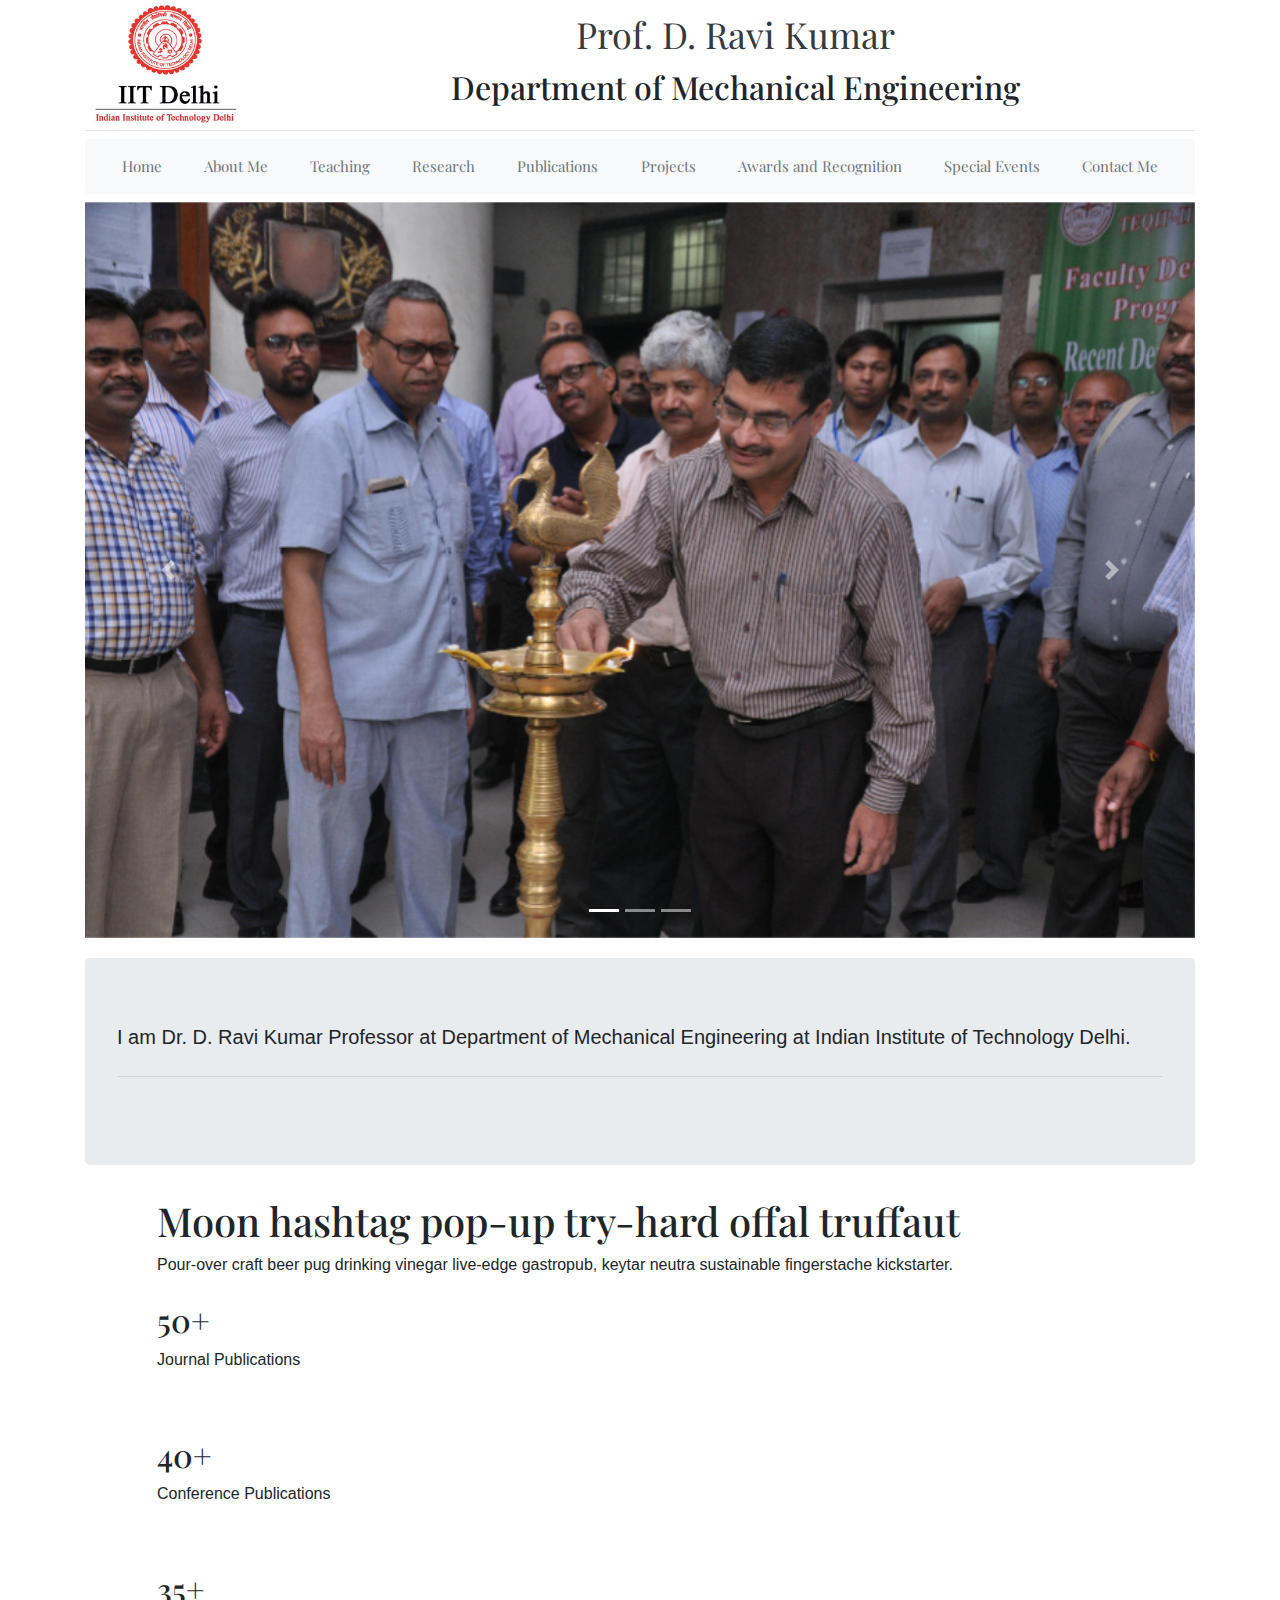
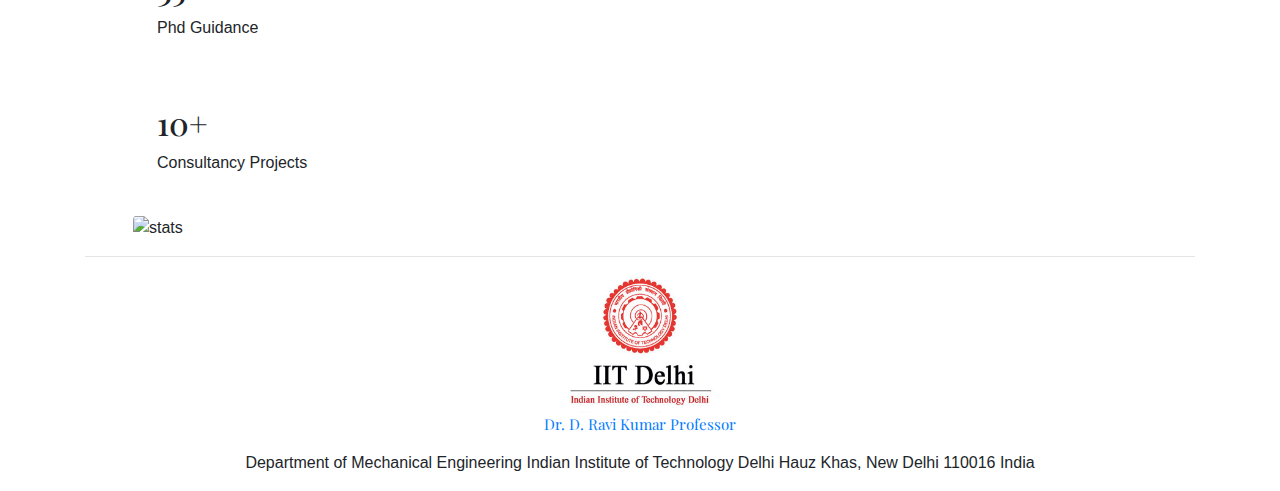
==== index.html @ 362a5234 "Update index.html" ====
<!doctype html>
<html lang="en">

<head>
    <!-- Required meta tags -->
    <meta charset="utf-8">
    <meta name="viewport" content="width=device-width, initial-scale=1, shrink-to-fit=no">

    <!-- Bootstrap CSS -->
    <link rel="stylesheet" href="https://stackpath.bootstrapcdn.com/bootstrap/4.5.2/css/bootstrap.min.css"
        integrity="sha384-JcKb8q3iqJ61gNV9KGb8thSsNjpSL0n8PARn9HuZOnIxN0hoP+VmmDGMN5t9UJ0Z" crossorigin="anonymous">

    <style>
        @media (min-width: 40em) {          
            .featurette-heading {
              font-size: 50px;
            }
          }
          
          @media (min-width: 62em) {
            .featurette-heading {
              margin-top: 7rem;
            }
          }
    </style>
    <!-- Custom styles for this template -->
    <link href="https://fonts.googleapis.com/css?family=Playfair+Display:700,900" rel="stylesheet">
    <!-- Custom styles for this template -->
    <link href="style.css" rel="stylesheet">
    <link href="https://unpkg.com/tailwindcss@^1.0/dist/tailwind.min.css" rel="stylesheet">
</head>

<body>
    <div class="container">
        <!-- Header -->
        <header class="blog-header">
            <div class="row flex-nowrap justify-content-between align-items-center">
                <div class="col-6 col-md-2">
                    <a href=""><img src="images/indian-institute-of-technology-delhi.png" href=""
                            class="img-fluid w-60 h-80"></a>
                </div>
                <div class="col-6 col-md-10 text-center">
                    <a class="blog-header-logo text-dark" href="/iitdravi.github.io/">Prof. D. Ravi Kumar</a><br><br>
                    <h2>Department of Mechanical Engineering</h2>
                </div>
            </div>
        </header>
        <!-- Nav Bar -->
        <nav class="navbar navbar-expand-lg navbar-light bg-light rounded mb-2 mt-2">
            <button class="navbar-toggler collapsed" type="button" data-toggle="collapse"
                data-target="#navbarsExample10" aria-controls="navbarsExample10" aria-expanded="false"
                aria-label="Toggle navigation">
                <span class="navbar-toggler-icon"></span>
            </button>
            <div class="navbar-collapse collapse " id="navbarsExample10">
                <ul class="navbar-nav nav-fill w-100">
                    <li class="nav-item active ">
                        <a class="nav-link  text-muted " href="/iitdravi.github.io/">Home</a>
                    </li>
                    <li class="nav-item active ">
                        <a class="nav-link text-muted" href="/iitdravi.github.io/about.html">About Me</a>
                    </li>
                    <li class="nav-item active">
                        <a class="nav-link text-muted" href="#">Teaching</a>
                    </li>
                    <li class="nav-item active ">
                        <a class="nav-link text-muted" href="#">Research</a>
                    </li>
                    <li class="nav-item active">
                        <a class="nav-link text-muted" href="#">Publications</a>
                    </li>
                    <li class="nav-item active">
                        <a class="nav-link text-muted" href="#">Projects</a>
                    </li>
                    <li class="nav-item active">
                        <a class="nav-link text-muted" href="#">Awards and Recognition</a>
                    </li>
                    <li class="nav-item active">
                        <a class="nav-link text-muted" href="#">Special Events</a>
                    </li>
                    <li class="nav-item active">
                        <a class="nav-link text-muted" href="#">Contact Me</a>
                    </li>
                </ul>
            </div>
        </nav>
        <!-- Corousel -->
        <div id="carouselExampleIndicators" class="carousel slide carousel-fade" data-ride="carousel">
            <ol class="carousel-indicators">
                <li data-target="#carouselExampleIndicators" data-slide-to="0" class="active"></li>
                <li data-target="#carouselExampleIndicators" data-slide-to="1"></li>
                <li data-target="#carouselExampleIndicators" data-slide-to="2"></li>
            </ol>
            <div class="carousel-inner">
                <div class="carousel-item active">
                    <img class="d-block w-100 h-80" src="images/SE-2.JPG" alt="First slide">
                </div>
                <div class="carousel-item">
                    <img class="d-block w-100 h-80" src="images/SE-6.jpg" alt="Second slide">
                </div>
                <div class="carousel-item">
                    <img class="d-block w-100 h-80" src="images/SE-17.JPG" alt="Third slide">
                </div>
            </div>
            <a class="carousel-control-prev" href="#carouselExampleIndicators" role="button" data-slide="prev">
                <span class="carousel-control-prev-icon" aria-hidden="true"></span>
                <span class="sr-only">Previous</span>
            </a>
            <a class="carousel-control-next" href="#carouselExampleIndicators" role="button" data-slide="next">
                <span class="carousel-control-next-icon" aria-hidden="true"></span>
                <span class="sr-only">Next</span>
            </a>
        </div>
        <!-- Jumbo -->
        <div class="jumbotron" style="margin-top: 20px;">
            <p class="lead">I am Dr. D. Ravi Kumar Professor at Department of Mechanical Engineering at Indian Institute
                of Technology Delhi.</p>
            <hr class="my-4">
        </div>
        <!-- Stats -->
        <section class="text-gray-700 body-font">
            <div class="container px-5 py-18 mx-auto flex flex-wrap">
                <div class="flex flex-wrap -mx-4 mt-auto mb-auto lg:w-1/2 sm:w-2/3  sm:pr-10">
                    <div class="w-full sm:p-4 px-4 mb-6">
                        <h1 class="title-font font-medium text-xl mb-2 text-gray-900">Moon hashtag pop-up try-hard offal
                            truffaut</h1>
                        <div class="leading-relaxed">Pour-over craft beer pug drinking vinegar live-edge gastropub,
                            keytar neutra sustainable fingerstache kickstarter.</div>
                    </div>
                    <div class="p-4 sm:w-1/2 lg:w-1/4 w-1/2">
                        <h2 class="title-font font-medium text-3xl text-gray-900">50+</h2>
                        <p class="leading-relaxed">Journal Publications</p>
                    </div>
                    <div class="p-4 sm:w-1/2 lg:w-1/4 w-1/2">
                        <h2 class="title-font font-medium text-3xl text-gray-900">40+</h2>
                        <p class="leading-relaxed">Conference Publications</p>
                    </div>
                    <div class="p-4 sm:w-1/2 lg:w-1/4 w-1/2">
                        <h2 class="title-font font-medium text-3xl text-gray-900">35+</h2>
                        <p class="leading-relaxed">Phd Guidance</p>
                    </div>
                    <div class="p-4 sm:w-1/2 lg:w-1/4 w-1/2">
                        <h2 class="title-font font-medium text-3xl text-gray-900">10+</h2>
                        <p class="leading-relaxed">Consultancy Projects</p>
                    </div>
                </div>
                <div class="lg:w-1/2 sm:w-1/3 w-full rounded-lg overflow-hidden mt-6 sm:mt-0">
                    <img class="object-cover object-center w-full h-full" src="images/Homepage-1.JPG" alt="stats">
                </div>
            </div>
        </section>
        <hr class="mt-20">
        <!-- Corousel -->
            <div class="text-center">
                <div >
                    <img src="images/indian-institute-of-technology-delhi.png" href="/iitdravi.github.io/" style=" margin-left: auto;
                    margin-right: auto;
                    display: block;
                    width: 160px;height:140px" 
                    class="img-fluid">
                    <a href="/iitdravi.github.io/">
                        <p>Dr. D. Ravi Kumar Professor</p>
                    </a>
                    <p>
                        Department of Mechanical Engineering
                        Indian Institute of Technology Delhi
                        Hauz Khas, New Delhi 110016
                        India</p>
                </div>
            </div>
    </div>
    <!-- Optional JavaScript -->
    <!-- jQuery first, then Popper.js, then Bootstrap JS -->
    <script src="https://code.jquery.com/jquery-3.5.1.slim.min.js"
        integrity="sha384-DfXdz2htPH0lsSSs5nCTpuj/zy4C+OGpamoFVy38MVBnE+IbbVYUew+OrCXaRkfj"
        crossorigin="anonymous"></script>
    <script src="https://cdn.jsdelivr.net/npm/popper.js@1.16.1/dist/umd/popper.min.js"
        integrity="sha384-9/reFTGAW83EW2RDu2S0VKaIzap3H66lZH81PoYlFhbGU+6BZp6G7niu735Sk7lN"
        crossorigin="anonymous"></script>
    <script src="https://stackpath.bootstrapcdn.com/bootstrap/4.5.2/js/bootstrap.min.js"
        integrity="sha384-B4gt1jrGC7Jh4AgTPSdUtOBvfO8shuf57BaghqFfPlYxofvL8/KUEfYiJOMMV+rV"
        crossorigin="anonymous"></script>
</body>

</html>
---- style.css ----
/* stylelint-disable selector-list-comma-newline-after */

.blog-header {
    line-height: 1;
    border-bottom: 1px solid #e5e5e5;
  }
  
  .blog-header-logo {
    font-family: "Playfair Display", Georgia, "Times New Roman", serif;
    font-size: 2.25rem;
  }
  
  .blog-header-logo:hover {
    text-decoration: none;
  }
  
  h1, h2, h3, h4, h5, h6 ,a{
    font-family: "Playfair Display", Georgia, "Times New Roman", serif;
  }
  
  @media (min-width: 768px) {
    .display-4 {
      font-size: 3rem;
    }
  }
  a
  {
      font-size: 15px;
  }

/* Featurettes
------------------------- */

.featurette-divider {
    margin: 5rem 0; /* Space out the Bootstrap <hr> more */
  }
  
  /* Thin out the marketing headings */
  .featurette-heading {
    font-weight: 300;
    line-height: 1;
    letter-spacing: -.05rem;
  }

/* MARKETING CONTENT
-------------------------------------------------- */

/* Center align the text within the three columns below the carousel */
.marketing .col-lg-4 {
    margin-bottom: 1.5rem;
    text-align: center;
  }
  .marketing h2 {
    font-weight: 400;
  }
  .marketing .col-lg-4 p {
    margin-right: .75rem;
    margin-left: .75rem;
  }
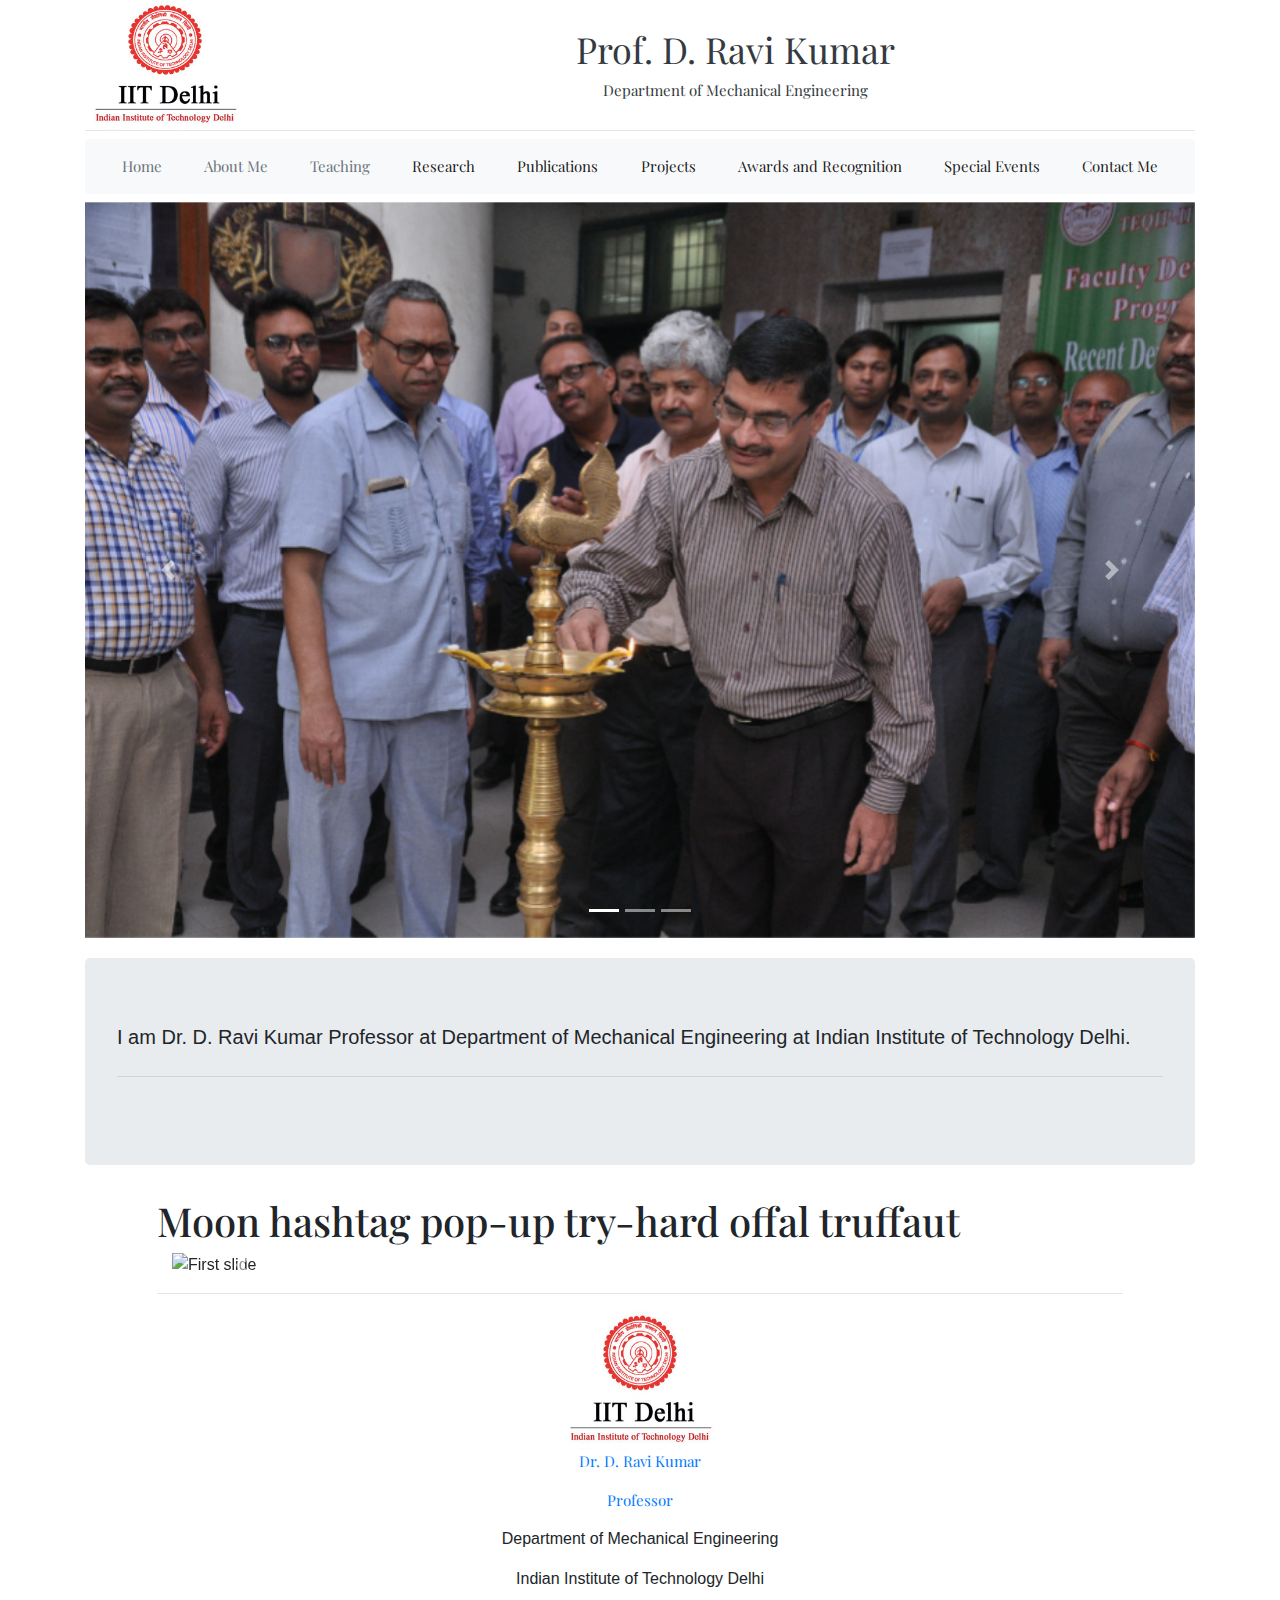
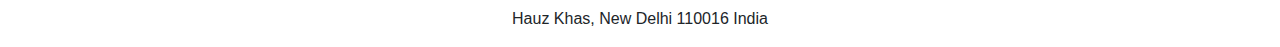
==== commit 44888e78: "New Index.html" ====
--- a/index.html
+++ b/index.html
@@ -40,8 +40,8 @@
                             class="img-fluid w-60 h-80"></a>
                 </div>
                 <div class="col-6 col-md-10 text-center">
-                    <a class="blog-header-logo text-dark" href="/iitdravi.github.io/">Prof. D. Ravi Kumar</a><br><br>
-                    <h2>Department of Mechanical Engineering</h2>
+                    <a class="blog-header-logo text-dark" href="">Prof. D. Ravi Kumar</a><br><br>
+                    <a class="blog-sub-header-logo text-dark" href="">Department of Mechanical Engineering</a>
                 </div>
             </div>
         </header>
@@ -64,22 +64,22 @@
                         <a class="nav-link text-muted" href="#">Teaching</a>
                     </li>
                     <li class="nav-item active ">
-                        <a class="nav-link text-muted" href="#">Research</a>
-                    </li>
-                    <li class="nav-item active">
-                        <a class="nav-link text-muted" href="#">Publications</a>
-                    </li>
-                    <li class="nav-item active">
-                        <a class="nav-link text-muted" href="#">Projects</a>
-                    </li>
-                    <li class="nav-item active">
-                        <a class="nav-link text-muted" href="#">Awards and Recognition</a>
-                    </li>
-                    <li class="nav-item active">
-                        <a class="nav-link text-muted" href="#">Special Events</a>
-                    </li>
-                    <li class="nav-item active">
-                        <a class="nav-link text-muted" href="#">Contact Me</a>
+                        <a class="nav-link" href="#">Research</a>
+                    </li>
+                    <li class="nav-item active">
+                        <a class="nav-link" href="#">Publications</a>
+                    </li>
+                    <li class="nav-item active">
+                        <a class="nav-link" href="#">Projects</a>
+                    </li>
+                    <li class="nav-item active">
+                        <a class="nav-link" href="#">Awards and Recognition</a>
+                    </li>
+                    <li class="nav-item active">
+                        <a class="nav-link" href="#">Special Events</a>
+                    </li>
+                    <li class="nav-item active">
+                        <a class="nav-link" href="#">Contact Me</a>
                     </li>
                 </ul>
             </div>
@@ -124,31 +124,49 @@
                     <div class="w-full sm:p-4 px-4 mb-6">
                         <h1 class="title-font font-medium text-xl mb-2 text-gray-900">Moon hashtag pop-up try-hard offal
                             truffaut</h1>
-                        <div class="leading-relaxed">Pour-over craft beer pug drinking vinegar live-edge gastropub,
-                            keytar neutra sustainable fingerstache kickstarter.</div>
-                    </div>
-                    <div class="p-4 sm:w-1/2 lg:w-1/4 w-1/2">
-                        <h2 class="title-font font-medium text-3xl text-gray-900">50+</h2>
-                        <p class="leading-relaxed">Journal Publications</p>
-                    </div>
-                    <div class="p-4 sm:w-1/2 lg:w-1/4 w-1/2">
-                        <h2 class="title-font font-medium text-3xl text-gray-900">40+</h2>
-                        <p class="leading-relaxed">Conference Publications</p>
-                    </div>
-                    <div class="p-4 sm:w-1/2 lg:w-1/4 w-1/2">
-                        <h2 class="title-font font-medium text-3xl text-gray-900">35+</h2>
-                        <p class="leading-relaxed">Phd Guidance</p>
-                    </div>
-                    <div class="p-4 sm:w-1/2 lg:w-1/4 w-1/2">
-                        <h2 class="title-font font-medium text-3xl text-gray-900">10+</h2>
-                        <p class="leading-relaxed">Consultancy Projects</p>
-                    </div>
-                </div>
-                <div class="lg:w-1/2 sm:w-1/3 w-full rounded-lg overflow-hidden mt-6 sm:mt-0">
-                    <img class="object-cover object-center w-full h-full" src="images/Homepage-1.JPG" alt="stats">
-                </div>
-            </div>
-        </section>
+<div class="container mx-auto">
+            <div id="carouselExampleIndicators" class="carousel slide carousel-fade" data-ride="carousel">
+                <ol class="carousel-indicators">
+                    <li data-target="#carouselExampleIndicators" data-slide-to="0" class="active"></li>
+                    <li data-target="#carouselExampleIndicators" data-slide-to="1"></li>
+                    <li data-target="#carouselExampleIndicators" data-slide-to="2"></li>
+                    <li data-target="#carouselExampleIndicators" data-slide-to="3"></li>
+                    <li data-target="#carouselExampleIndicators" data-slide-to="4"></li>
+                    <li data-target="#carouselExampleIndicators" data-slide-to="5"></li>
+                </ol>
+                <div class="carousel-inner">
+                    <div class="carousel-item">
+                        <img class="d-block w-100 " src="images/Homepage-0.jpeg" alt="Third slide">
+                    </div>
+                    <div class="carousel-item">
+                        <img class="d-block w-100 " src="images/SE-1.JPG" alt="Third slide">
+                    </div>
+                    <div class="carousel-item active">
+                        <img class="d-block w-100 " src="images/Homepage-1.JPG" alt="First slide">
+                    </div>
+                    <div class="carousel-item">
+                        <img class="d-block w-100 " src="images/Homepage-2.jpeg" alt="Second slide">
+                    </div>
+                    <div class="carousel-item">
+                        <img class="d-block w-100 " src="images/Homepage-3.jpeg" alt="Second slide">
+                    </div>
+                    <div class="carousel-item">
+                        <img class="d-block w-100 " src="images/Homepage-4.jpeg" alt="Second slide">
+                    </div>
+                    <div class="carousel-item">
+                        <img class="d-block w-100 " src="images/Homepage-5.jpeg" alt="Second slide">
+                    </div>
+                </div>
+                <a class="carousel-control-prev" href="#carouselExampleIndicators" role="button" data-slide="prev">
+                    <span class="carousel-control-prev-icon" aria-hidden="true"></span>
+                    <span class="sr-only">Previous</span>
+                </a>
+                <a class="carousel-control-next" href="#carouselExampleIndicators" role="button" data-slide="next">
+                    <span class="carousel-control-next-icon" aria-hidden="true"></span>
+                    <span class="sr-only">Next</span>
+                </a>
+            </div>
+        </div>
         <hr class="mt-20">
         <!-- Corousel -->
             <div class="text-center">
@@ -159,13 +177,14 @@
                     width: 160px;height:140px" 
                     class="img-fluid">
                     <a href="/iitdravi.github.io/">
-                        <p>Dr. D. Ravi Kumar Professor</p>
+                        <p>Dr. D. Ravi Kumar</p>
+                        <p>Professor</p>
                     </a>
                     <p>
-                        Department of Mechanical Engineering
-                        Indian Institute of Technology Delhi
-                        Hauz Khas, New Delhi 110016
-                        India</p>
+                    Department of Mechanical Engineering
+                <p>Indian Institute of Technology Delhi</p>
+                Hauz Khas, New Delhi 110016
+                India</p>
                 </div>
             </div>
     </div>
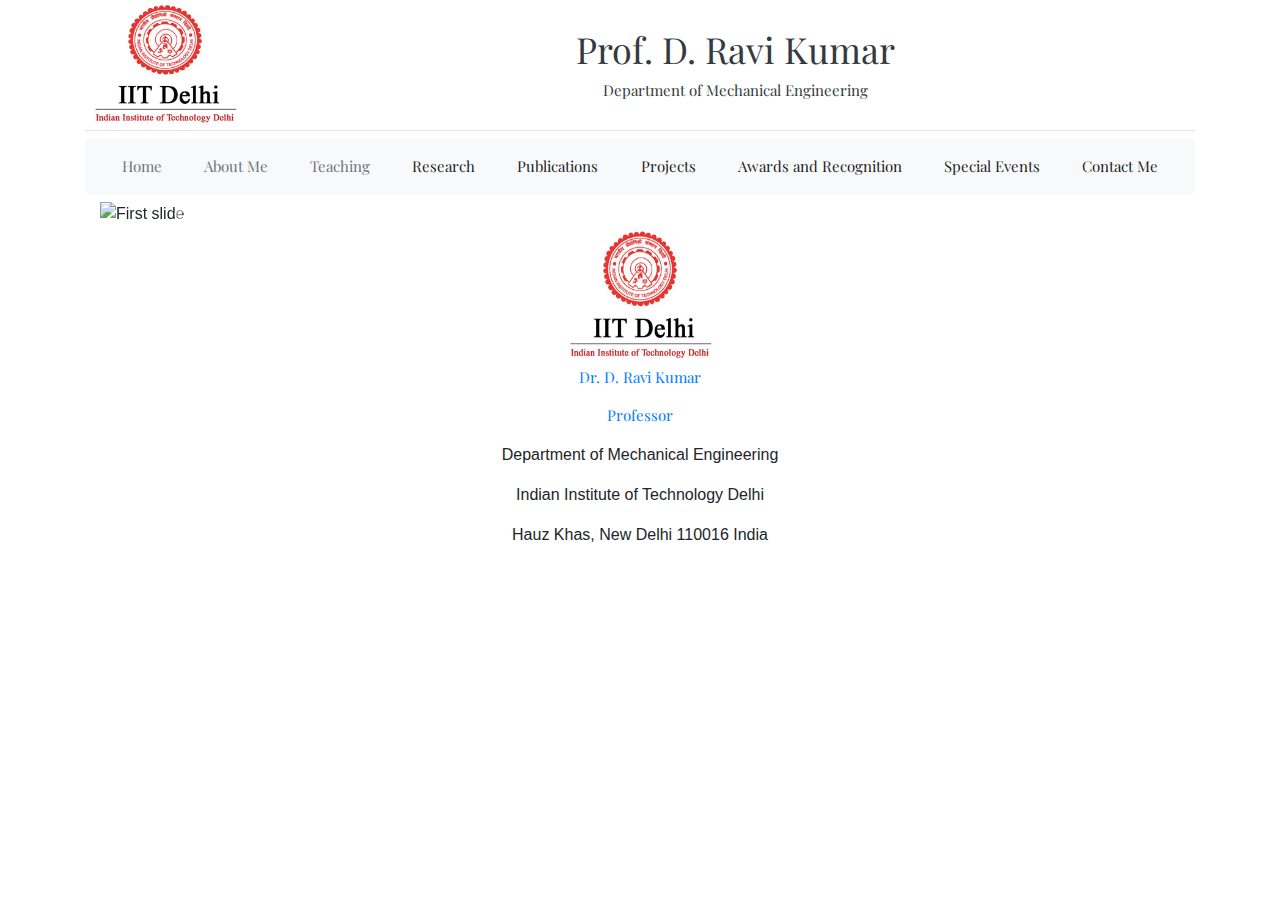
==== commit 6cafbad0: "Update index.html" ====
--- a/index.html
+++ b/index.html
@@ -84,47 +84,7 @@
                 </ul>
             </div>
         </nav>
-        <!-- Corousel -->
-        <div id="carouselExampleIndicators" class="carousel slide carousel-fade" data-ride="carousel">
-            <ol class="carousel-indicators">
-                <li data-target="#carouselExampleIndicators" data-slide-to="0" class="active"></li>
-                <li data-target="#carouselExampleIndicators" data-slide-to="1"></li>
-                <li data-target="#carouselExampleIndicators" data-slide-to="2"></li>
-            </ol>
-            <div class="carousel-inner">
-                <div class="carousel-item active">
-                    <img class="d-block w-100 h-80" src="images/SE-2.JPG" alt="First slide">
-                </div>
-                <div class="carousel-item">
-                    <img class="d-block w-100 h-80" src="images/SE-6.jpg" alt="Second slide">
-                </div>
-                <div class="carousel-item">
-                    <img class="d-block w-100 h-80" src="images/SE-17.JPG" alt="Third slide">
-                </div>
-            </div>
-            <a class="carousel-control-prev" href="#carouselExampleIndicators" role="button" data-slide="prev">
-                <span class="carousel-control-prev-icon" aria-hidden="true"></span>
-                <span class="sr-only">Previous</span>
-            </a>
-            <a class="carousel-control-next" href="#carouselExampleIndicators" role="button" data-slide="next">
-                <span class="carousel-control-next-icon" aria-hidden="true"></span>
-                <span class="sr-only">Next</span>
-            </a>
-        </div>
-        <!-- Jumbo -->
-        <div class="jumbotron" style="margin-top: 20px;">
-            <p class="lead">I am Dr. D. Ravi Kumar Professor at Department of Mechanical Engineering at Indian Institute
-                of Technology Delhi.</p>
-            <hr class="my-4">
-        </div>
-        <!-- Stats -->
-        <section class="text-gray-700 body-font">
-            <div class="container px-5 py-18 mx-auto flex flex-wrap">
-                <div class="flex flex-wrap -mx-4 mt-auto mb-auto lg:w-1/2 sm:w-2/3  sm:pr-10">
-                    <div class="w-full sm:p-4 px-4 mb-6">
-                        <h1 class="title-font font-medium text-xl mb-2 text-gray-900">Moon hashtag pop-up try-hard offal
-                            truffaut</h1>
-<div class="container mx-auto">
+        <div class="container mx-auto">
             <div id="carouselExampleIndicators" class="carousel slide carousel-fade" data-ride="carousel">
                 <ol class="carousel-indicators">
                     <li data-target="#carouselExampleIndicators" data-slide-to="0" class="active"></li>
@@ -167,8 +127,6 @@
                 </a>
             </div>
         </div>
-        <hr class="mt-20">
-        <!-- Corousel -->
             <div class="text-center">
                 <div >
                     <img src="images/indian-institute-of-technology-delhi.png" href="/iitdravi.github.io/" style=" margin-left: auto;
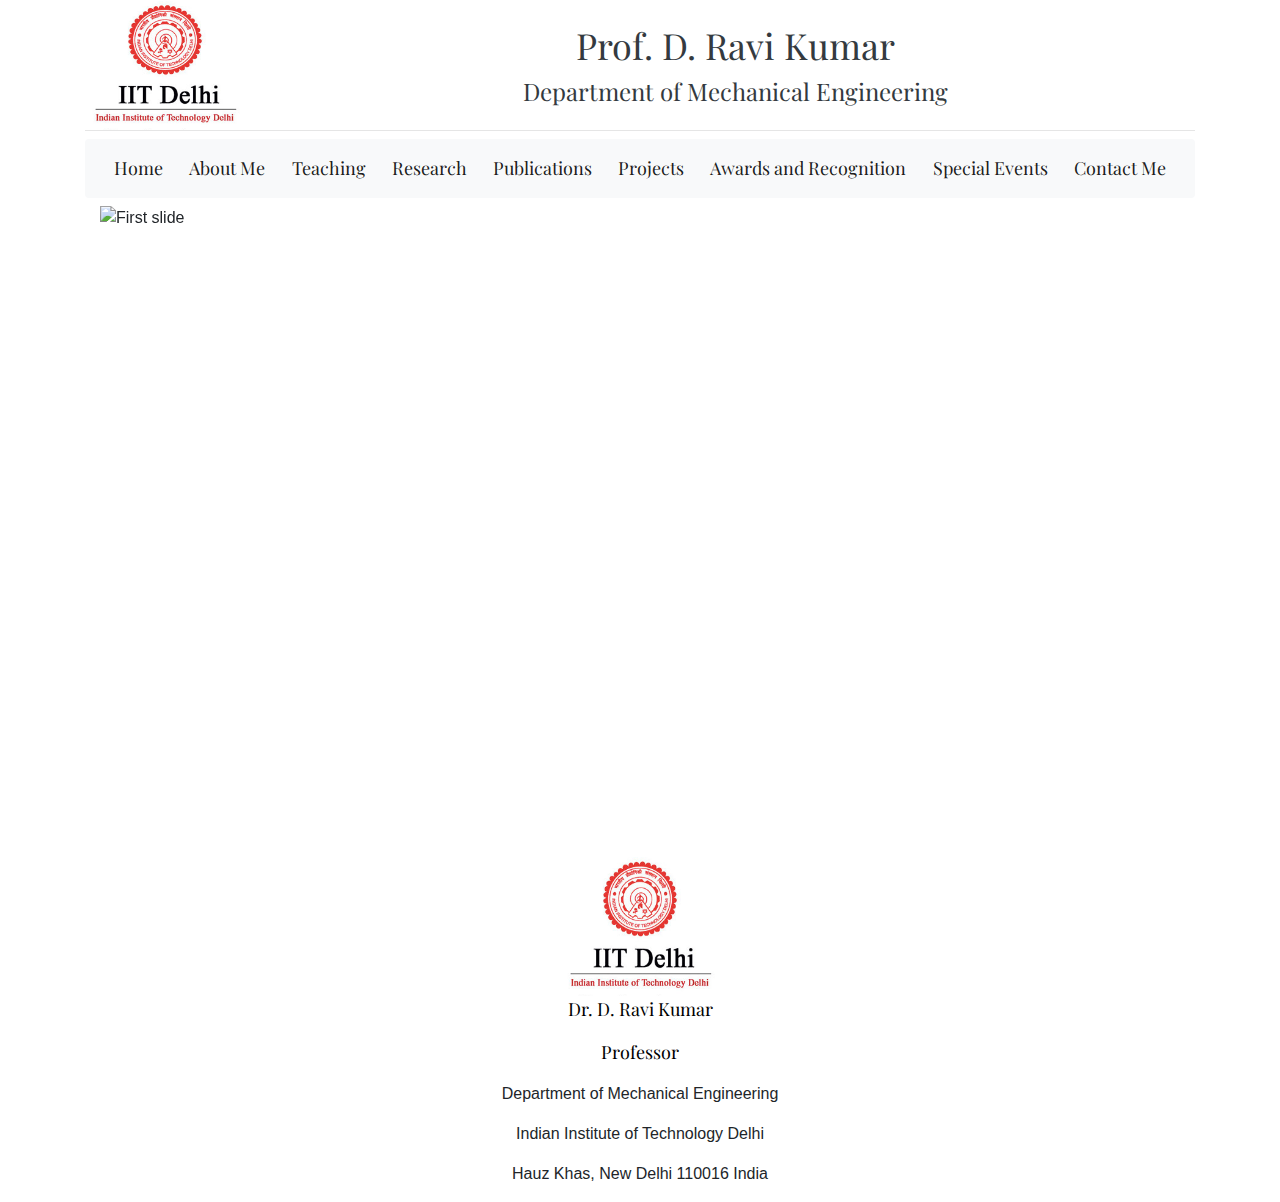
==== commit 9fc3220a: "Update index.html" ====
--- a/index.html
+++ b/index.html
@@ -55,13 +55,13 @@
             <div class="navbar-collapse collapse " id="navbarsExample10">
                 <ul class="navbar-nav nav-fill w-100">
                     <li class="nav-item active ">
-                        <a class="nav-link  text-muted " href="/iitdravi.github.io/">Home</a>
+                        <a class="nav-link " href="/iitdravi.github.io/">Home</a>
                     </li>
                     <li class="nav-item active ">
-                        <a class="nav-link text-muted" href="/iitdravi.github.io/about.html">About Me</a>
+                        <a class="nav-link" href="/iitdravi.github.io/about.html">About Me</a>
                     </li>
                     <li class="nav-item active">
-                        <a class="nav-link text-muted" href="#">Teaching</a>
+                        <a class="nav-link" href="#">Teaching</a>
                     </li>
                     <li class="nav-item active ">
                         <a class="nav-link" href="#">Research</a>
--- a/style.css
+++ b/style.css
@@ -8,6 +8,11 @@
   .blog-header-logo {
     font-family: "Playfair Display", Georgia, "Times New Roman", serif;
     font-size: 2.25rem;
+  }
+
+  .blog-sub-header-logo {
+    font-family: "Playfair Display", Georgia, "Times New Roman", serif;
+    font-size: 1.50rem;
   }
   
   .blog-header-logo:hover {
@@ -25,8 +30,20 @@
   }
   a
   {
-      font-size: 15px;
+      font-size: 18px;
+      color: black;
+      
   }
+
+  .carousel-item{
+    height: 650px;
+ }
+
+ ol li {
+  list-style: decimal;
+  list-style-position: inside;
+}
+
 
 /* Featurettes
 ------------------------- */
@@ -60,4 +77,4 @@
   
 
 
-    +    
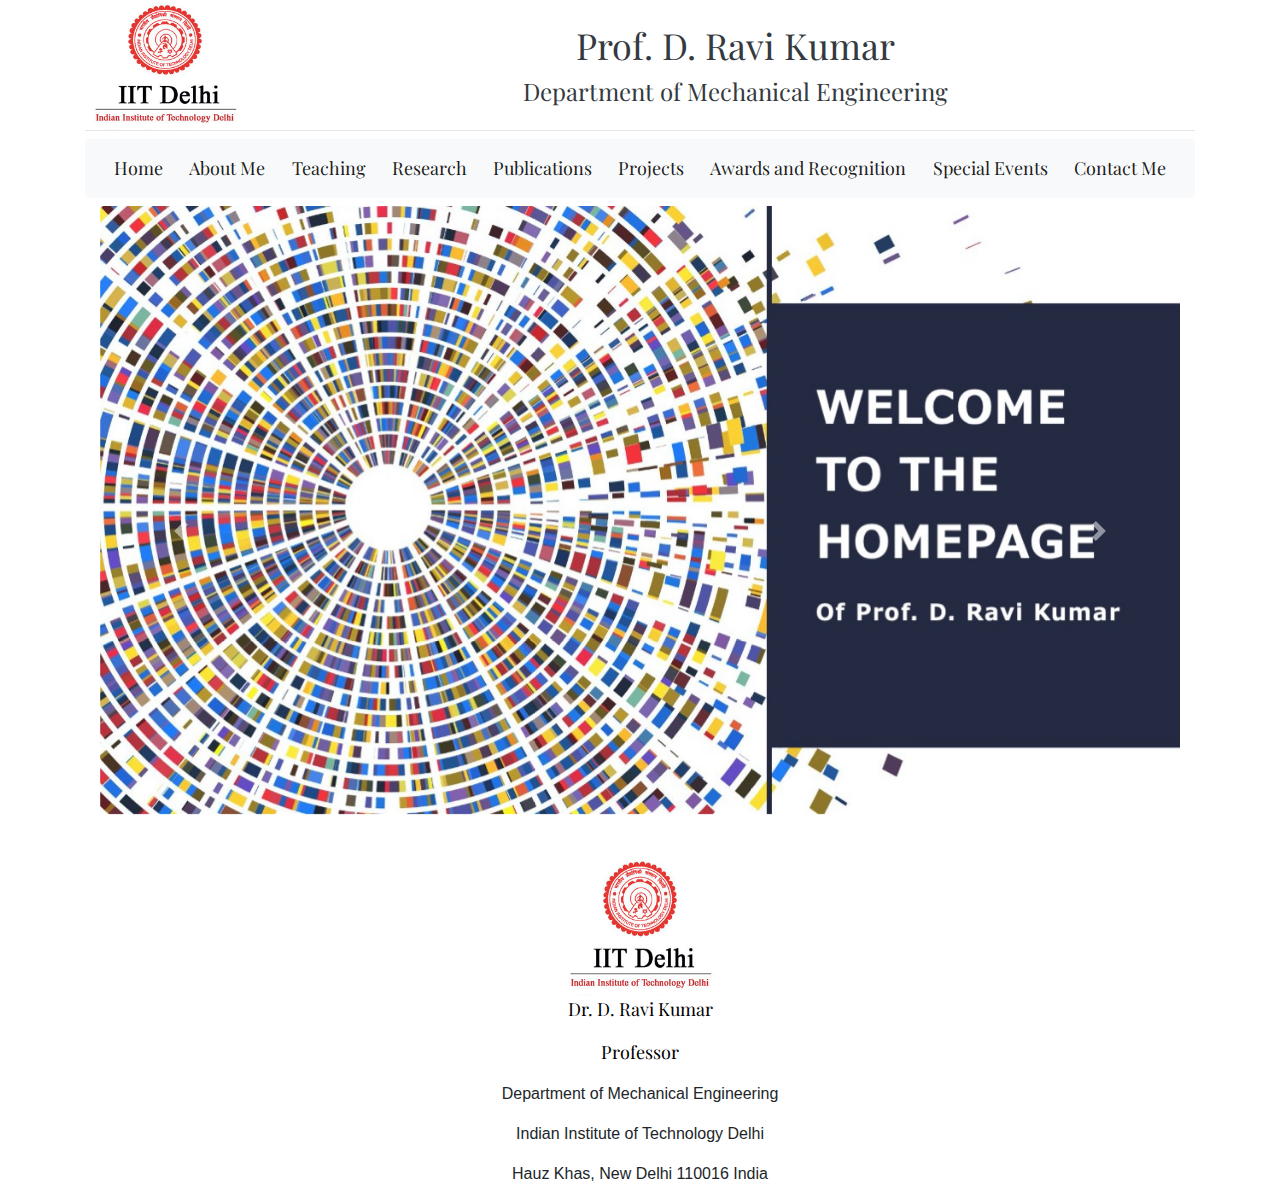
==== commit 954b6d08: "Update index.html" ====
--- a/index.html
+++ b/index.html
@@ -61,10 +61,10 @@
                         <a class="nav-link" href="/iitdravi.github.io/about.html">About Me</a>
                     </li>
                     <li class="nav-item active">
-                        <a class="nav-link" href="#">Teaching</a>
+                        <a class="nav-link" href="/iitdravi.github.io/Teaching.html">Teaching</a>
                     </li>
                     <li class="nav-item active ">
-                        <a class="nav-link" href="#">Research</a>
+                        <a class="nav-link" href="/iitdravi.github.io/Research.html">Research</a>
                     </li>
                     <li class="nav-item active">
                         <a class="nav-link" href="#">Publications</a>
@@ -95,13 +95,13 @@
                     <li data-target="#carouselExampleIndicators" data-slide-to="5"></li>
                 </ol>
                 <div class="carousel-inner">
-                    <div class="carousel-item">
+                    <div class="carousel-item active">
                         <img class="d-block w-100 " src="images/Homepage-0.jpeg" alt="Third slide">
                     </div>
                     <div class="carousel-item">
                         <img class="d-block w-100 " src="images/SE-1.JPG" alt="Third slide">
                     </div>
-                    <div class="carousel-item active">
+                    <div class="carousel-item ">
                         <img class="d-block w-100 " src="images/Homepage-1.JPG" alt="First slide">
                     </div>
                     <div class="carousel-item">
